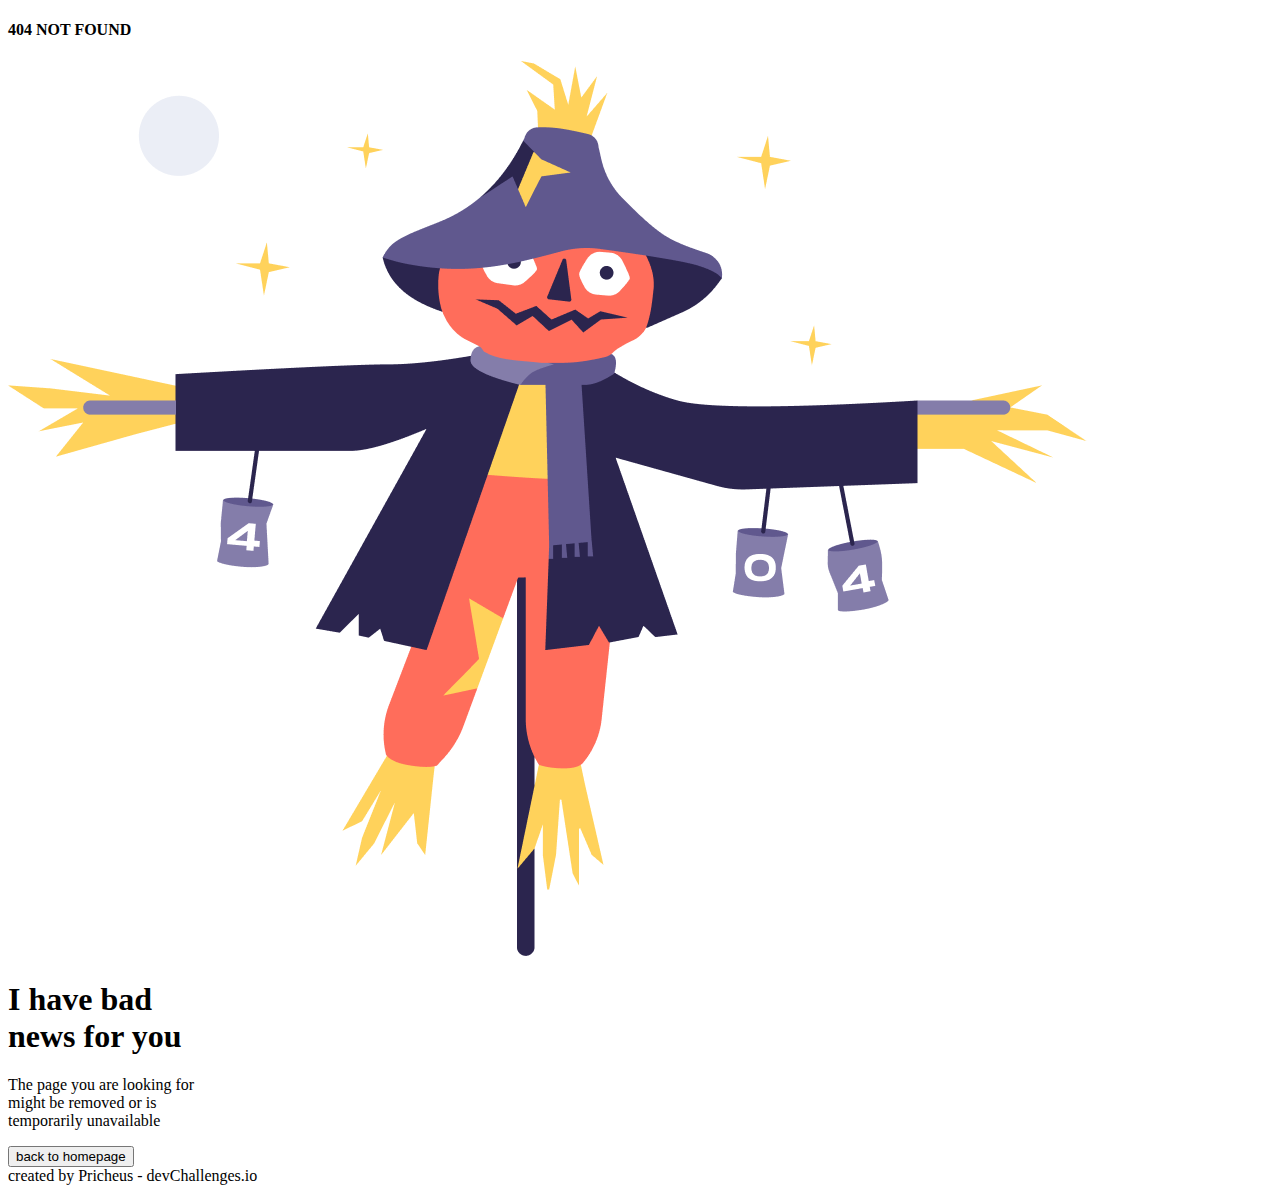
==== 1- 404 NOT FOUND/index.html @ cee3d767 "Update and rename NotFound.html to index.html" ====
<!DOCTYPE html>
<html lang="en">
  <head>
    <meta charset="UTF-8" />
    <meta name="viewport" content="width=device-width, initial-scale=1.0" />
    <link href="favicon.ico" rel="icon" type="image/x-icon" />
    <title>404</title>
    <link rel="stylesheet" href="index.css" />
    <link
      href="https://fonts.googleapis.com/css2?family=Inconsolata&family=Space+Mono&display=swap"
      rel="stylesheet"
    />
  </head>
  <body>
    <header>
      <h4>404 NOT FOUND</h4>
    </header>
    <main>
      <img src="404-not-found-master\Scarecrow.png" alt="" />
      <aside>
        <section>
          <h1>
            I have bad <br />
            news for you
          </h1>
          <p>
            The page you are looking for <br />
            might be removed or is <br />
            temporarily unavailable
          </p>
        </section>

        <button>back to homepage</button>
      </aside>
    </main>

    <footer>created by Pricheus - devChallenges.io</footer>
  </body>
</html>
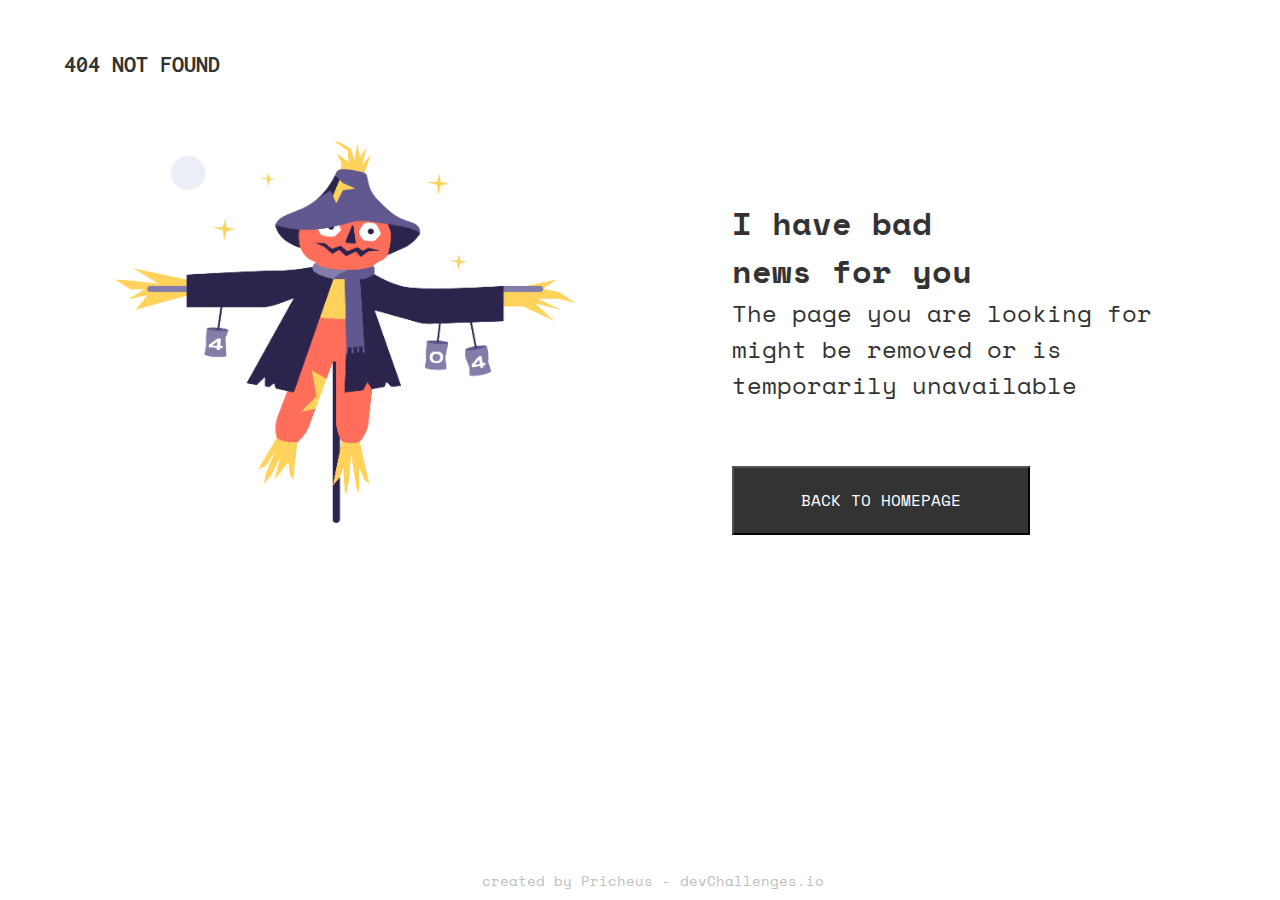
==== commit aafd8736: "Update index.html" ====
--- a/1- 404 NOT FOUND/index.html
+++ b/1- 404 NOT FOUND/index.html
@@ -5,7 +5,7 @@
     <meta name="viewport" content="width=device-width, initial-scale=1.0" />
     <link href="favicon.ico" rel="icon" type="image/x-icon" />
     <title>404</title>
-    <link rel="stylesheet" href="index.css" />
+    <link rel="stylesheet" href="style.css" />
     <link
       href="https://fonts.googleapis.com/css2?family=Inconsolata&family=Space+Mono&display=swap"
       rel="stylesheet"
--- a/1- 404 NOT FOUND/style.css
+++ b/1- 404 NOT FOUND/style.css
@@ -0,0 +1,124 @@
+* {
+  box-sizing: content-box;
+  margin: 0;
+  padding: 0;
+}
+
+body {
+  font-size: 1rem;
+  font-family: "Space Mono", monospace;
+  color: #333;
+}
+/*header*/
+header {
+  margin-top: 4%;
+  margin-left: 5%;
+  font-family: Inconsolata;
+  font-size: 1.5rem;
+  text-align: left;
+}
+/*main*/
+img {
+  width: 70%;
+  height: 60%;
+  position: relative;
+  left: 10%;
+}
+main {
+  padding: 5% 5%;
+  margin-top: 13%;
+}
+
+aside {
+  margin-top: 5%;
+}
+
+h1 {
+  font-size: 2rem;
+}
+
+button {
+  width: 50%;
+  height: 40%;
+  background-color: #333;
+  color: #fff;
+  height: 8vh;
+  width: 60vw;
+  margin-top: 15%;
+  font-size: 1rem;
+  font-family: "Space Mono";
+  text-transform: uppercase;
+  cursor: pointer;
+}
+/*footer*/
+
+footer {
+  font-size: 0.9rem;
+  position: absolute;
+  bottom: 1%;
+  left: 6%;
+  color: #bdbdbd;
+}
+
+/*ipads and tablets*/
+@media screen and (min-width: 481px) {
+}
+
+/*small computers*/
+@media screen and (min-width: 769px) {
+  /*main*/
+  img {
+    width: 50%;
+    height: 40%;
+    position: relative;
+    left: 0%;
+  }
+  main {
+    display: flex;
+    justify-content: space-between;
+
+    right: 5%;
+    margin-top: 0%;
+  }
+  button {
+    width: 70%;
+    height: 30%;
+  }
+
+  footer {
+    bottom: 1%;
+
+    text-align: center;
+    width: 90%;
+  }
+}
+
+/*large computers*/
+@media screen and (min-width: 1025px) {
+  /*main*/
+  img {
+    width: 40%;
+    height: 30%;
+    position: relative;
+    left: 10%;
+  }
+  main {
+    display: flex;
+    justify-content: space-between;
+    position: relative;
+    right: 5%;
+    font-size: 1.5rem;
+  }
+  button {
+    width: 70%;
+    height: 20%;
+  }
+
+  footer {
+    position: absolute;
+    bottom: 1%;
+
+    text-align: center;
+    width: 90%;
+  }
+}
